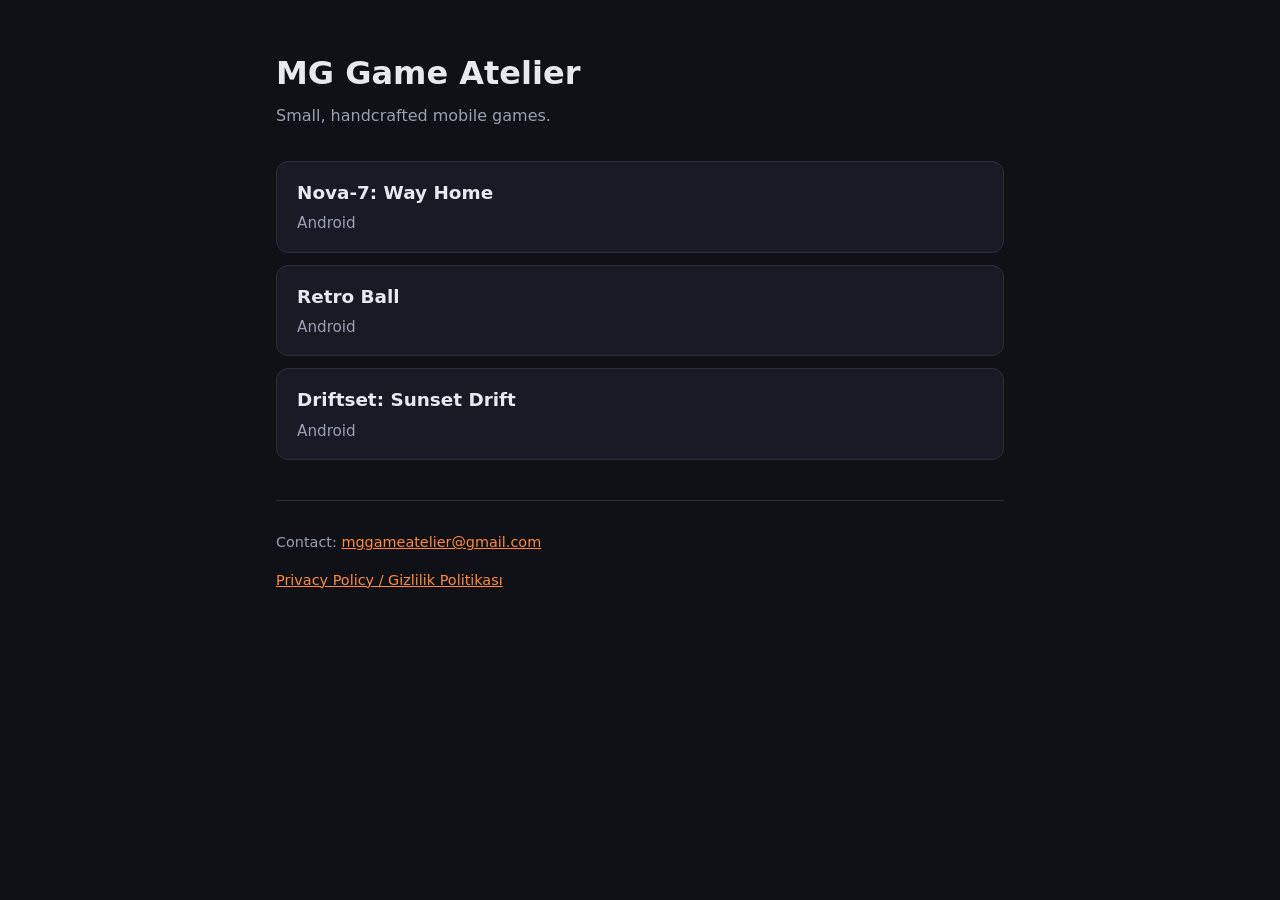
==== index.html @ 4ad467a0 "Initial site: home, privacy policy, app-ads.txt Co-Authored-By: Claude Opus 5.5 <noreply@anthropic.c" ====
<!doctype html>
<html lang="en">
<head>
  <meta charset="utf-8">
  <meta name="viewport" content="width=device-width, initial-scale=1">
  <title>MG Game Atelier</title>
  <meta name="description" content="Small, handcrafted mobile games by MG Game Atelier.">
  <link rel="stylesheet" href="style.css">
</head>
<body>
  <main>
    <header>
      <h1>MG Game Atelier</h1>
      <p>Small, handcrafted mobile games.</p>
    </header>

    <ul class="games">
      <li>
        <h2>Nova-7: Way Home</h2>
        <p>Android</p>
      </li>
      <li>
        <h2>Retro Ball</h2>
        <p>Android</p>
      </li>
      <li>
        <h2>Driftset: Sunset Drift</h2>
        <p>Android</p>
      </li>
    </ul>

    <footer>
      <p>Contact: <a href="mailto:mggameatelier@gmail.com">mggameatelier@gmail.com</a></p>
      <p><a href="privacy.html">Privacy Policy / Gizlilik Politikası</a></p>
    </footer>
  </main>
</body>
</html>
---- style.css ----
:root {
  --bg: #0f1117;
  --card: #181b24;
  --text: #e8e9ee;
  --muted: #9aa0b0;
  --accent: #ff8a3d;
  --line: #2a2e3a;
}
* { box-sizing: border-box; }
body {
  margin: 0;
  font-family: system-ui, -apple-system, "Segoe UI", Roboto, sans-serif;
  background: var(--bg);
  color: var(--text);
  line-height: 1.6;
}
main { max-width: 760px; margin: 0 auto; padding: 48px 16px 64px; }
header h1 { margin: 0 0 4px; font-size: 2rem; }
header p { margin: 0; color: var(--muted); }
a { color: var(--accent); }
.games { display: grid; gap: 12px; margin: 32px 0; padding: 0; list-style: none; }
.games li {
  background: var(--card);
  border: 1px solid var(--line);
  border-radius: 12px;
  padding: 16px 20px;
}
.games h2 { margin: 0 0 4px; font-size: 1.15rem; }
.games p { margin: 0; color: var(--muted); font-size: .95rem; }
footer { margin-top: 40px; padding-top: 16px; border-top: 1px solid var(--line); color: var(--muted); font-size: .9rem; }
.policy h2 { margin-top: 32px; font-size: 1.2rem; }
.policy hr { border: 0; border-top: 1px solid var(--line); margin: 48px 0; }
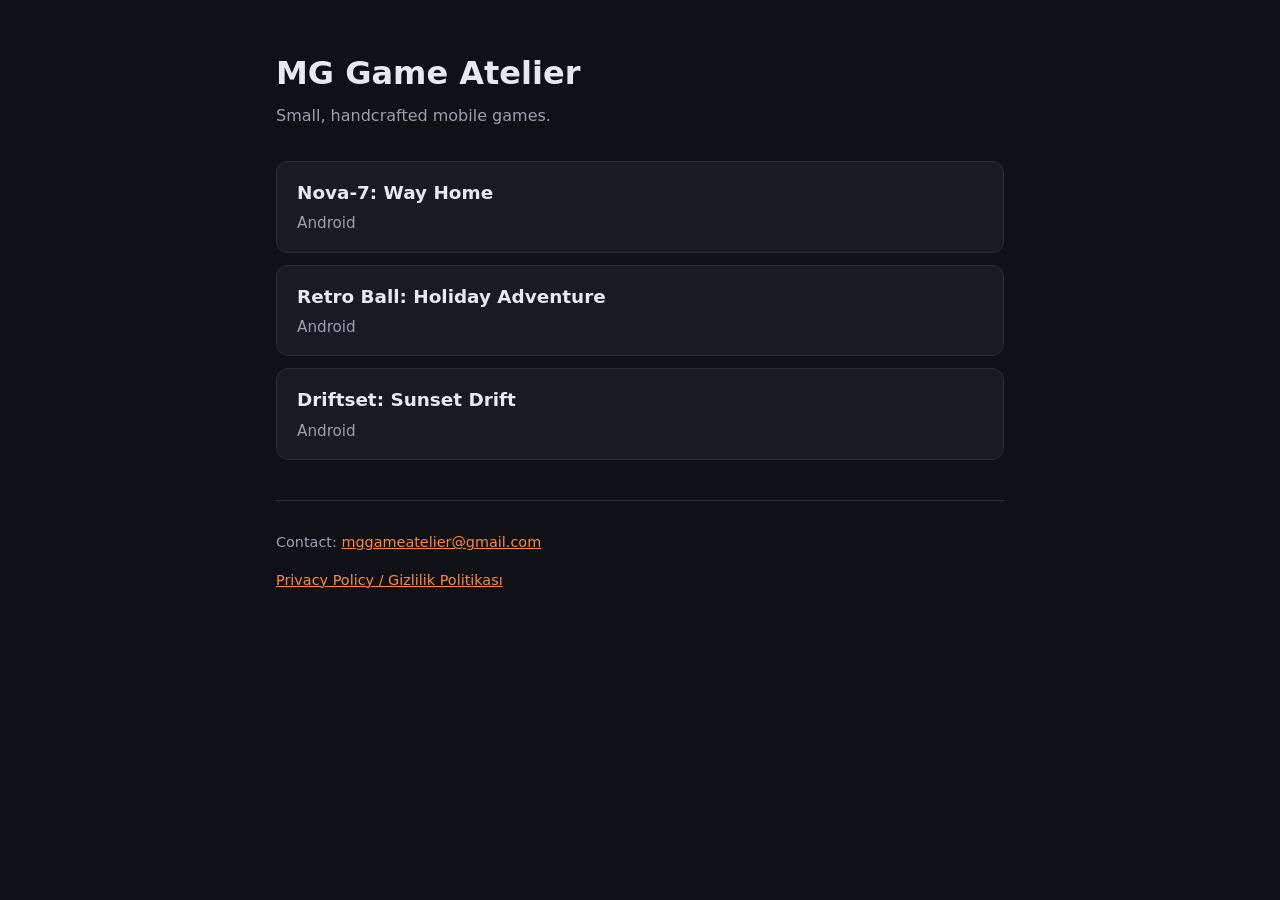
==== commit b9c88423: "Use full Retro Ball title Co-Authored-By: Claude Opus 5.5 <noreply@anthropic.com>" ====
--- a/index.html
+++ b/index.html
@@ -20,7 +20,7 @@
         <p>Android</p>
       </li>
       <li>
-        <h2>Retro Ball</h2>
+        <h2>Retro Ball: Holiday Adventure</h2>
         <p>Android</p>
       </li>
       <li>
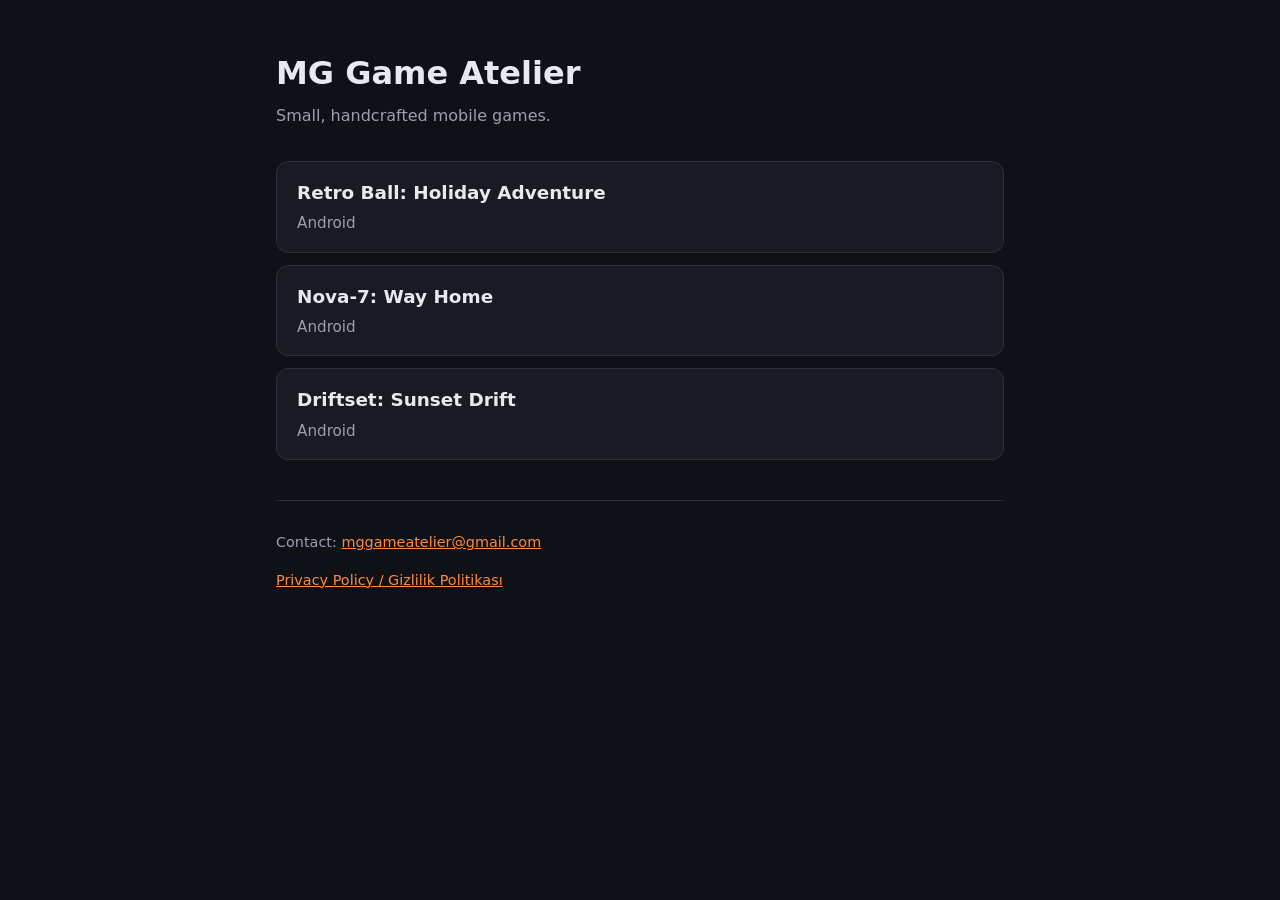
==== commit a6c8de7d: "Reorder games: Retro Ball, Nova-7, Driftset Co-Authored-By: Claude Opus 5.5 <noreply@anthropic.com>" ====
--- a/index.html
+++ b/index.html
@@ -16,11 +16,11 @@
 
     <ul class="games">
       <li>
-        <h2>Nova-7: Way Home</h2>
+        <h2>Retro Ball: Holiday Adventure</h2>
         <p>Android</p>
       </li>
       <li>
-        <h2>Retro Ball: Holiday Adventure</h2>
+        <h2>Nova-7: Way Home</h2>
         <p>Android</p>
       </li>
       <li>
